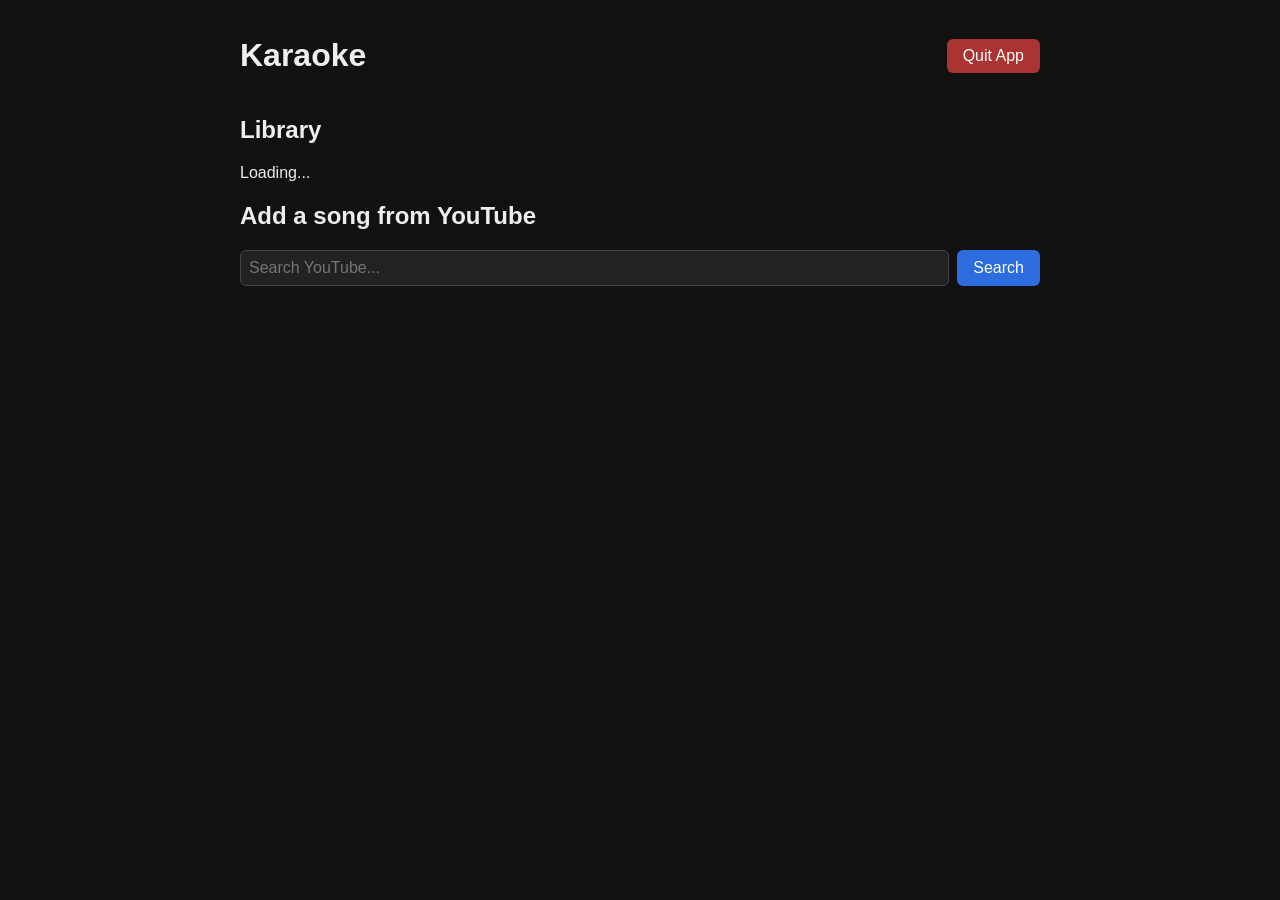
==== templates/index.html @ 2b941814 "Initial commit: karaoke app with YouTube search, Demucs vocal separation, WhisperX transcription, an" ====
<!DOCTYPE html>
<html lang="en">
<head>
  <meta charset="UTF-8">
  <meta name="viewport" content="width=device-width, initial-scale=1.0">
  <title>Karaoke</title>
  <link rel="stylesheet" href="/static/style.css">
</head>
<body>
  <div class="header">
    <h1>Karaoke</h1>
    <button id="quit-btn" class="quit">Quit App</button>
  </div>

  <section>
    <h2>Library</h2>
    <div id="library" class="grid">Loading...</div>
  </section>

  <section>
    <h2>Add a song from YouTube</h2>
    <form id="search-form">
      <input type="text" id="search-input" placeholder="Search YouTube..." autocomplete="off">
      <button type="submit">Search</button>
    </form>
    <div id="search-results" class="grid"></div>
  </section>

  <section id="job-status" class="hidden">
    <h2>Processing</h2>
    <p id="job-stage"></p>
  </section>

  <script src="/static/app.js"></script>
</body>
</html>
---- static/style.css ----
body {
  font-family: -apple-system, sans-serif;
  max-width: 800px;
  margin: 0 auto;
  padding: 1rem;
  background: #111;
  color: #eee;
}

h1, h2 { font-weight: 600; }

.header {
  display: flex;
  align-items: center;
  justify-content: space-between;
}

.quit {
  background: #a33;
}

.quit:hover {
  background: #822;
}

#search-form {
  display: flex;
  gap: 0.5rem;
  margin-bottom: 1rem;
}

#search-input {
  flex: 1;
  padding: 0.5rem;
  font-size: 1rem;
  border-radius: 6px;
  border: 1px solid #444;
  background: #222;
  color: #eee;
}

button {
  padding: 0.5rem 1rem;
  font-size: 1rem;
  border-radius: 6px;
  border: none;
  background: #2d6cdf;
  color: #fff;
  cursor: pointer;
}

button:hover { background: #1f4f9f; }

.grid {
  display: flex;
  flex-direction: column;
  gap: 0.5rem;
}

.card {
  display: flex;
  align-items: center;
  gap: 0.75rem;
  background: #1c1c1c;
  border-radius: 8px;
  padding: 0.5rem;
  cursor: pointer;
}

.card:hover { background: #2a2a2a; }

.card img {
  width: 80px;
  height: 45px;
  object-fit: cover;
  border-radius: 4px;
  flex-shrink: 0;
}

.card .meta { flex: 1; }
.card .title { font-weight: 600; }
.card .sub { font-size: 0.85rem; color: #999; }

.hidden { display: none; }

#job-status {
  background: #1c1c1c;
  border-radius: 8px;
  padding: 1rem;
}
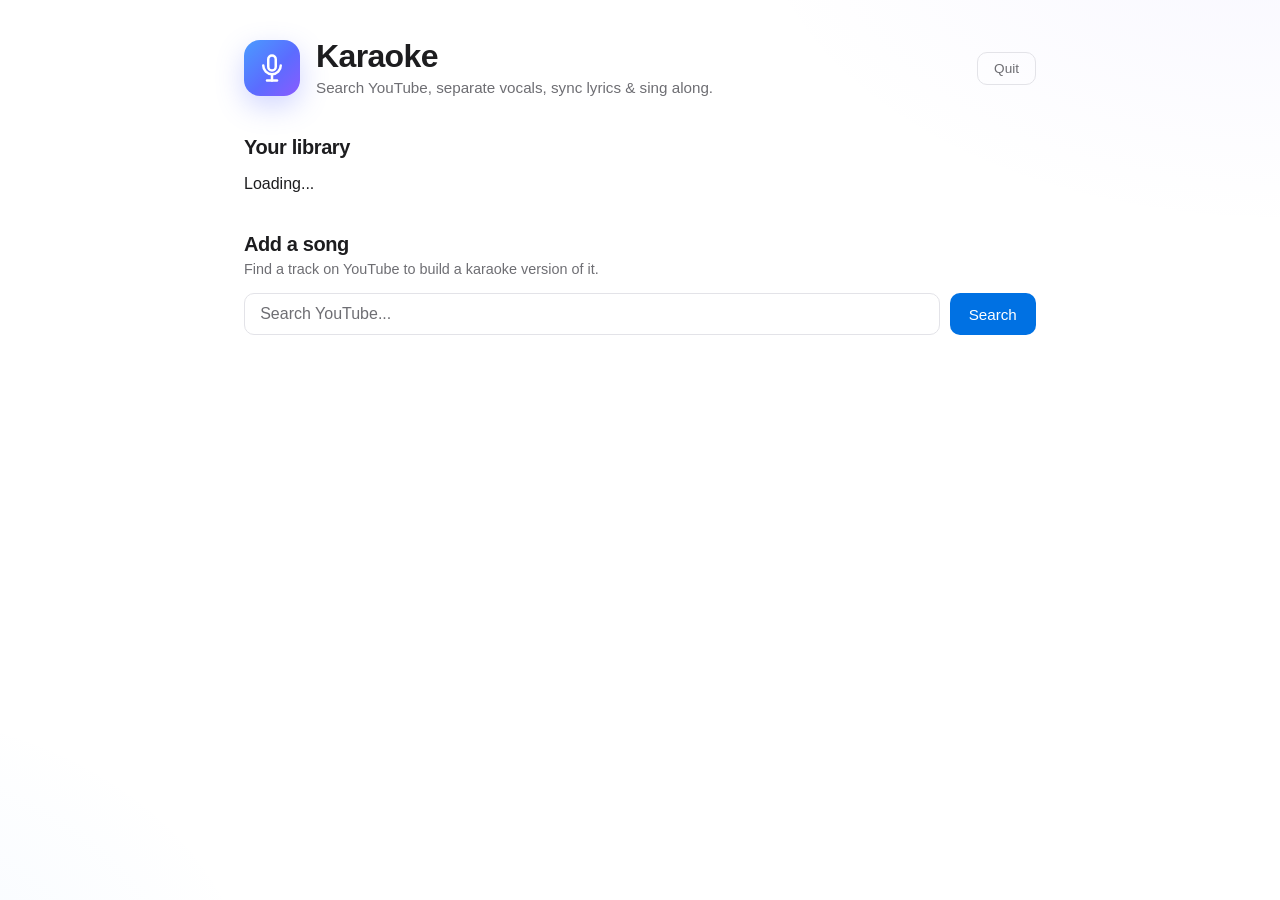
==== commit a71c2dec: "Add full feature set, docs structure, and workflow scaffolding Features added since initial commit: " ====
--- a/templates/index.html
+++ b/templates/index.html
@@ -7,18 +7,33 @@
   <link rel="stylesheet" href="/static/style.css">
 </head>
 <body>
-  <div class="header">
-    <h1>Karaoke</h1>
-    <button id="quit-btn" class="quit">Quit App</button>
-  </div>
+  <header class="app-header">
+    <div class="badge">
+      <svg viewBox="0 0 24 24" fill="none" stroke="#fff" stroke-width="2" stroke-linecap="round" stroke-linejoin="round">
+        <rect x="9" y="2" width="6" height="12" rx="3"/>
+        <path d="M5 10a7 7 0 0 0 14 0"/>
+        <path d="M12 17v5"/><path d="M8 22h8"/>
+      </svg>
+    </div>
+    <div class="app-head-text">
+      <h1>Karaoke</h1>
+      <p class="app-sub">Search YouTube, separate vocals, sync lyrics &amp; sing along.</p>
+    </div>
+    <button id="quit-btn" class="quit">Quit</button>
+  </header>
 
-  <section>
-    <h2>Library</h2>
+  <section class="panel">
+    <div class="section-head">
+      <h2>Your library</h2>
+    </div>
     <div id="library" class="grid">Loading...</div>
   </section>
 
-  <section>
-    <h2>Add a song from YouTube</h2>
+  <section class="panel">
+    <div class="section-head">
+      <h2>Add a song</h2>
+      <p class="section-desc">Find a track on YouTube to build a karaoke version of it.</p>
+    </div>
     <form id="search-form">
       <input type="text" id="search-input" placeholder="Search YouTube..." autocomplete="off">
       <button type="submit">Search</button>
@@ -26,11 +41,6 @@
     <div id="search-results" class="grid"></div>
   </section>
 
-  <section id="job-status" class="hidden">
-    <h2>Processing</h2>
-    <p id="job-stage"></p>
-  </section>
-
   <script src="/static/app.js"></script>
 </body>
 </html>
--- a/static/style.css
+++ b/static/style.css
@@ -1,90 +1,533 @@
+:root {
+  /* Light "Apple store" palette */
+  --bg: #ffffff;
+  --surface: #ffffff;
+  --surface-2: #f5f5f7;
+  --border: #e3e3e8;
+  --text: #1d1d1f;
+  --muted: #6e6e73;
+  --accent: #0071e3;
+  --accent-hover: #0077ed;
+  --danger: #e5484d;
+  --danger-hover: #c93c40;
+  --warn: #b25000;
+  --radius: 14px;
+  --radius-sm: 10px;
+  --grad: linear-gradient(135deg, #4a9bff 0%, #5b6cff 55%, #8a5bff 100%);
+  --shadow: 0 1px 2px rgba(0, 0, 0, 0.04), 0 6px 20px rgba(0, 0, 0, 0.05);
+  --shadow-hover: 0 2px 6px rgba(0, 0, 0, 0.06), 0 14px 34px rgba(0, 0, 0, 0.09);
+}
+
+* { box-sizing: border-box; }
+
+html {
+  min-height: 100vh;
+  background:
+    radial-gradient(900px 560px at 100% -12%, rgba(122, 108, 255, 0.06), transparent 60%),
+    radial-gradient(760px 560px at -12% 112%, rgba(74, 155, 255, 0.06), transparent 55%),
+    var(--bg);
+}
+
 body {
-  font-family: -apple-system, sans-serif;
-  max-width: 800px;
+  font-family: "Helvetica Neue", Helvetica, Arial, sans-serif;
+  -webkit-font-smoothing: antialiased;
+  max-width: 840px;
   margin: 0 auto;
-  padding: 1rem;
-  background: #111;
-  color: #eee;
-}
-
-h1, h2 { font-weight: 600; }
-
+  padding: 2.5rem 1.5rem 4rem;
+  background: transparent;
+  color: var(--text);
+}
+
+h1, h2 { font-weight: 700; letter-spacing: -0.02em; }
+
+button, input, select, textarea { font-family: inherit; }
+
+/* ── Polished app header (Library page) ───────────────────────────── */
+.app-header {
+  display: flex;
+  align-items: center;
+  gap: 1rem;
+  margin-bottom: 2.25rem;
+}
+
+.badge {
+  width: 56px;
+  height: 56px;
+  border-radius: 16px;
+  background: var(--grad);
+  display: grid;
+  place-items: center;
+  box-shadow: 0 10px 28px rgba(91, 108, 255, 0.28);
+  flex-shrink: 0;
+}
+
+.badge svg {
+  width: 30px;
+  height: 30px;
+}
+
+.app-head-text { flex: 1; min-width: 0; }
+
+.app-header h1 {
+  font-size: 2rem;
+  margin: 0;
+  line-height: 1.05;
+}
+
+.app-sub {
+  color: var(--muted);
+  font-size: 0.95rem;
+  margin: 0.35rem 0 0;
+}
+
+/* ── Sections ─────────────────────────────────────────────────────── */
+.panel { margin-top: 2.5rem; }
+
+.section-head { margin-bottom: 1rem; }
+
+.section-head h2 {
+  font-size: 1.25rem;
+  margin: 0;
+}
+
+.section-desc {
+  color: var(--muted);
+  font-size: 0.9rem;
+  margin: 0.3rem 0 0;
+}
+
+/* ── Header (generic / player page) ───────────────────────────────── */
 .header {
   display: flex;
   align-items: center;
   justify-content: space-between;
+  gap: 1rem;
 }
 
 .quit {
-  background: #a33;
+  background: transparent;
+  border: 1px solid var(--border);
+  color: var(--muted);
+  padding: 0.5rem 1rem;
+  border-radius: var(--radius-sm);
+  font-size: 0.85rem;
+  flex-shrink: 0;
 }
 
 .quit:hover {
-  background: #822;
-}
-
+  background: var(--surface-2);
+  border-color: var(--danger);
+  color: var(--danger);
+}
+
+/* ── Search ───────────────────────────────────────────────────────── */
 #search-form {
   display: flex;
-  gap: 0.5rem;
-  margin-bottom: 1rem;
+  gap: 0.6rem;
+  margin-bottom: 1.25rem;
 }
 
 #search-input {
   flex: 1;
-  padding: 0.5rem;
+  padding: 0.7rem 0.95rem;
   font-size: 1rem;
-  border-radius: 6px;
-  border: 1px solid #444;
-  background: #222;
-  color: #eee;
-}
-
+  border-radius: var(--radius-sm);
+  border: 1px solid var(--border);
+  background: var(--surface);
+  color: var(--text);
+  transition: border-color 0.15s, box-shadow 0.15s;
+}
+
+#search-input::placeholder { color: var(--muted); }
+
+#search-input:focus {
+  outline: none;
+  border-color: var(--accent);
+  box-shadow: 0 0 0 3px rgba(0, 113, 227, 0.15);
+}
+
+/* Base button = primary accent */
 button {
-  padding: 0.5rem 1rem;
-  font-size: 1rem;
-  border-radius: 6px;
+  padding: 0.7rem 1.2rem;
+  font-size: 0.95rem;
+  font-weight: 500;
+  border-radius: var(--radius-sm);
   border: none;
-  background: #2d6cdf;
+  background: var(--accent);
   color: #fff;
   cursor: pointer;
-}
-
-button:hover { background: #1f4f9f; }
-
+  transition: background 0.15s, transform 0.05s;
+}
+
+button:hover { background: var(--accent-hover); }
+button:active { transform: scale(0.98); }
+
+/* ── Card grid ────────────────────────────────────────────────────── */
 .grid {
   display: flex;
   flex-direction: column;
+  gap: 0.75rem;
+}
+
+.card {
+  display: flex;
+  align-items: center;
+  gap: 0.9rem;
+  background: var(--surface);
+  border: 1px solid var(--border);
+  border-radius: var(--radius);
+  padding: 0.85rem;
+  cursor: pointer;
+  box-shadow: var(--shadow);
+  transition: border-color 0.15s, box-shadow 0.2s, transform 0.15s;
+}
+
+.card:hover {
+  border-color: #d4d4dc;
+  box-shadow: var(--shadow-hover);
+  transform: translateY(-2px);
+}
+
+.card img {
+  width: 92px;
+  height: 52px;
+  object-fit: cover;
+  border-radius: 8px;
+  flex-shrink: 0;
+}
+
+.card .meta { flex: 1; min-width: 0; }
+.card .title {
+  font-weight: 600;
+  font-size: 1rem;
+}
+.card .sub {
+  font-size: 0.85rem;
+  color: var(--muted);
+  margin-top: 0.15rem;
+}
+
+.hidden { display: none; }
+
+.song-card {
+  flex-direction: column;
+  align-items: stretch;
+  cursor: default;
+}
+
+.song-card:hover {
+  transform: none;
+  background: var(--surface);
+}
+
+/* ── Progress step checklist ──────────────────────────────────────── */
+.steps {
+  list-style: none;
+  margin: 0.6rem 0 0;
+  padding: 0;
+  display: flex;
+  flex-direction: column;
+  gap: 0.3rem;
+}
+
+.step {
+  display: flex;
+  align-items: center;
   gap: 0.5rem;
-}
-
-.card {
+  font-size: 0.85rem;
+  color: var(--muted);
+}
+
+.step-icon {
+  width: 14px;
+  height: 14px;
+  border-radius: 50%;
+  border: 2px solid var(--border);
+  flex-shrink: 0;
+}
+
+.step-done .step-icon {
+  border-color: var(--accent);
+  background: var(--accent);
+}
+
+.step-done .step-label { color: var(--text); }
+
+.step-active .step-icon {
+  border-color: var(--warn);
+  background: var(--warn);
+  animation: pulse 1s infinite;
+}
+
+.step-active .step-label {
+  color: var(--warn);
+  font-weight: 600;
+}
+
+@keyframes pulse {
+  0%, 100% { opacity: 1; }
+  50% { opacity: 0.4; }
+}
+
+.song-action { margin-top: 0.6rem; }
+
+.status-text {
+  font-size: 0.85rem;
+  color: var(--warn);
+}
+
+.status-text.error { color: var(--danger); }
+
+/* ── Button system ────────────────────────────────────────────────── */
+.btn {
+  padding: 0.55rem 1rem;
+  font-size: 0.95rem;
+  font-weight: 500;
+  border-radius: var(--radius-sm);
+  border: none;
+  background: var(--accent);
+  color: #fff;
+  cursor: pointer;
+  line-height: 1.2;
+  transition: background 0.15s, transform 0.05s, border-color 0.15s;
+}
+
+.btn:hover { background: var(--accent-hover); }
+.btn:active { transform: scale(0.98); }
+
+.btn-sm {
+  padding: 0.42rem 0.8rem;
+  font-size: 0.8rem;
+}
+
+.btn-ghost {
+  background: var(--surface);
+  border: 1px solid var(--border);
+  color: var(--text);
+}
+
+.btn-ghost:hover {
+  background: var(--surface-2);
+  border-color: #d4d4dc;
+}
+
+.btn-danger { background: var(--danger); }
+.btn-danger:hover { background: var(--danger-hover); }
+
+.btn:disabled {
+  opacity: 0.5;
+  cursor: default;
+  transform: none;
+}
+
+/* Action row under a finished song card */
+.song-actions {
+  display: flex;
+  align-items: center;
+  flex-wrap: wrap;
+  gap: 0.5rem;
+  margin-top: 0.85rem;
+  padding-top: 0.85rem;
+  border-top: 1px solid var(--border);
+}
+
+/* ── Modal / overlay ──────────────────────────────────────────────── */
+.modal-overlay {
+  position: fixed;
+  inset: 0;
+  background: rgba(0, 0, 0, 0.35);
+  backdrop-filter: blur(4px);
+  display: flex;
+  align-items: center;
+  justify-content: center;
+  z-index: 100;
+  padding: 1rem;
+}
+
+.modal {
+  background: var(--surface);
+  border: 1px solid var(--border);
+  border-radius: 18px;
+  width: 100%;
+  max-width: 560px;
+  max-height: 90vh;
+  overflow-y: auto;
+  padding: 1.4rem 1.6rem;
+  box-shadow: 0 24px 70px rgba(0, 0, 0, 0.25);
+}
+
+.modal-header {
+  display: flex;
+  align-items: center;
+  justify-content: space-between;
+  margin-bottom: 1.1rem;
+}
+
+.modal-header h3 {
+  margin: 0;
+  font-size: 1.15rem;
+  letter-spacing: -0.01em;
+}
+
+.modal-close {
+  background: transparent;
+  border: none;
+  color: var(--muted);
+  font-size: 1.6rem;
+  line-height: 1;
+  cursor: pointer;
+  padding: 0 0.25rem;
+}
+
+.modal-close:hover { color: var(--text); background: transparent; }
+
+.field-row {
   display: flex;
   align-items: center;
   gap: 0.75rem;
-  background: #1c1c1c;
-  border-radius: 8px;
-  padding: 0.5rem;
+  margin-bottom: 0.95rem;
+}
+
+.field-row > label {
+  min-width: 6rem;
+  font-size: 0.9rem;
+  color: var(--muted);
+}
+
+.field-row select,
+.field-row input[type="text"],
+.field-row input[type="file"] {
+  padding: 0.5rem 0.6rem;
+  border-radius: var(--radius-sm);
+  border: 1px solid var(--border);
+  background: var(--surface);
+  color: var(--text);
+  font-size: 0.9rem;
+}
+
+.field-row input[type="range"] { flex: 1; accent-color: var(--accent); }
+
+.export-preview {
+  width: 100%;
+  border-radius: 12px;
+  display: block;
+  margin-bottom: 0.85rem;
+  background: var(--surface-2);
+  aspect-ratio: 16 / 9;
+  object-fit: cover;
+  border: 1px solid var(--border);
+}
+
+.export-footer {
+  display: flex;
+  align-items: center;
+  gap: 0.75rem;
+  margin-top: 0.75rem;
+  padding-top: 0.85rem;
+  border-top: 1px solid var(--border);
+}
+
+.export-footer a {
+  color: var(--accent);
+  font-weight: 500;
+  text-decoration: none;
+}
+
+.export-footer a:hover { text-decoration: underline; }
+
+/* ── Persistent "Now Playing" bar ─────────────────────────────────── */
+.now-playing-bar {
+  position: fixed;
+  left: 0;
+  right: 0;
+  bottom: 0;
+  background: rgba(255, 255, 255, 0.82);
+  backdrop-filter: saturate(180%) blur(20px);
+  border-top: 1px solid var(--border);
+  z-index: 90;
+}
+
+.now-playing-inner {
+  max-width: 840px;
+  margin: 0 auto;
+  padding: 0.65rem 1.5rem;
+  display: flex;
+  align-items: center;
+  gap: 0.85rem;
+}
+
+.now-playing-icon {
+  width: 40px;
+  height: 40px;
+  border-radius: 10px;
+  background: var(--grad);
+  color: #fff;
+  display: flex;
+  align-items: center;
+  justify-content: center;
+  font-size: 1.2rem;
+  flex-shrink: 0;
+}
+
+.now-playing-text {
+  flex: 1;
+  min-width: 0;
   cursor: pointer;
 }
 
-.card:hover { background: #2a2a2a; }
-
-.card img {
-  width: 80px;
-  height: 45px;
-  object-fit: cover;
-  border-radius: 4px;
+.now-playing-label {
+  font-size: 0.68rem;
+  text-transform: uppercase;
+  letter-spacing: 0.06em;
+  color: var(--muted);
+}
+
+.now-playing-title {
+  font-weight: 600;
+  white-space: nowrap;
+  overflow: hidden;
+  text-overflow: ellipsis;
+}
+
+.now-playing-dismiss {
+  background: transparent;
+  border: none;
+  color: var(--muted);
+  font-size: 1.4rem;
+  line-height: 1;
+  cursor: pointer;
+  padding: 0 0.25rem;
   flex-shrink: 0;
 }
 
-.card .meta { flex: 1; }
-.card .title { font-weight: 600; }
-.card .sub { font-size: 0.85rem; color: #999; }
-
-.hidden { display: none; }
-
-#job-status {
-  background: #1c1c1c;
-  border-radius: 8px;
-  padding: 1rem;
-}
+.now-playing-dismiss:hover { color: var(--text); background: transparent; }
+
+body.has-now-playing { padding-bottom: 6rem; }
+
+/* ── Inline rename ────────────────────────────────────────────────── */
+.rename-input {
+  font-size: 1rem;
+  font-weight: 600;
+  padding: 0.3rem 0.5rem;
+  border-radius: var(--radius-sm);
+  border: 1px solid var(--accent);
+  background: var(--surface);
+  color: var(--text);
+  width: 100%;
+  box-sizing: border-box;
+}
+
+.rename-input:focus {
+  outline: none;
+  box-shadow: 0 0 0 3px rgba(0, 113, 227, 0.15);
+}
+
+/* Briefly ring the song that was just open when returning from the player */
+.song-card.highlighted {
+  animation: highlight-fade 2.5s ease-out forwards;
+}
+
+@keyframes highlight-fade {
+  0% { box-shadow: 0 0 0 2px var(--accent), var(--shadow); }
+  100% { box-shadow: 0 0 0 0 transparent, var(--shadow); }
+}
